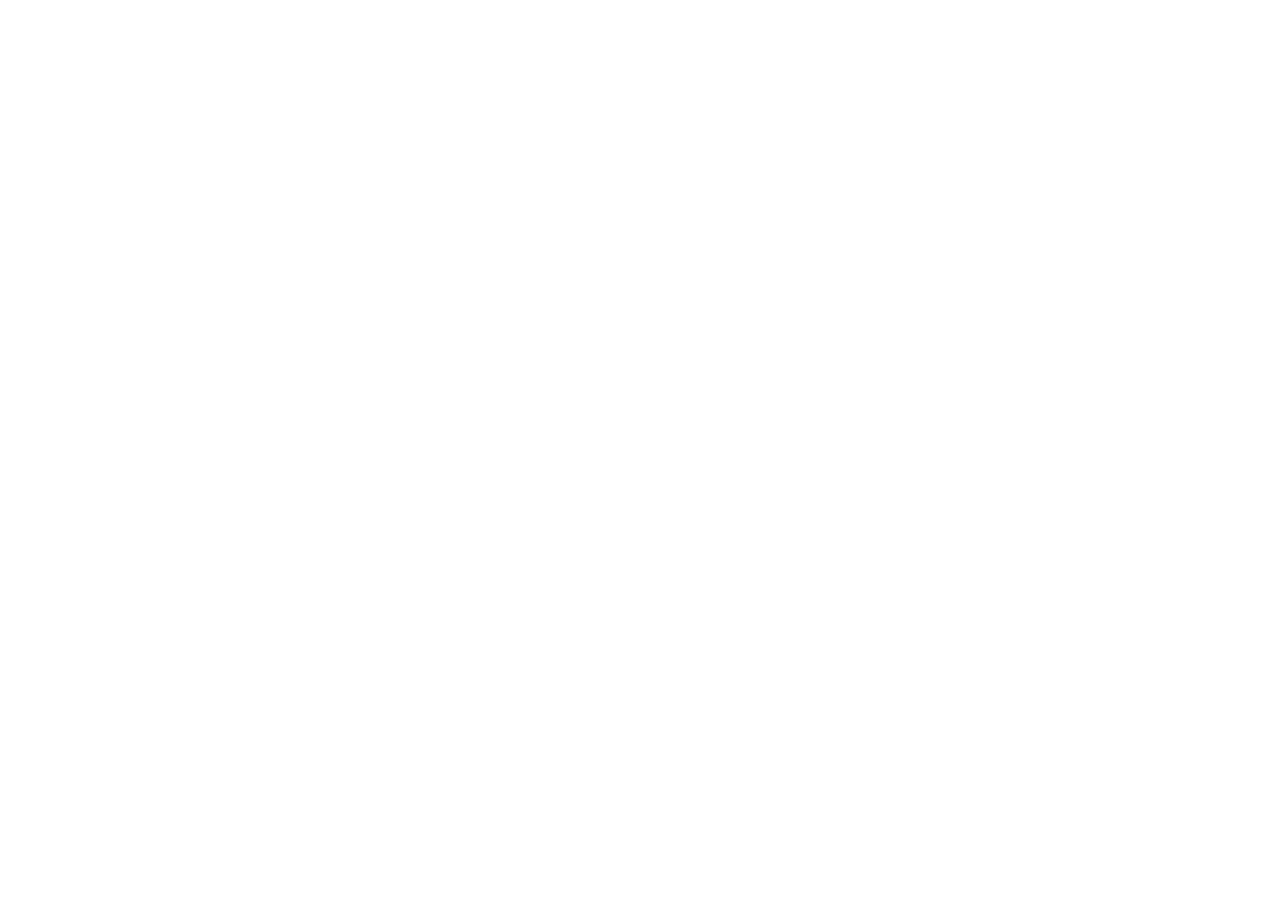
==== index.html @ d08702c9 "criei a página principal" ====
<!DOCTYPE html>
<html lang="pt-br">
<head>
    <meta charset="UTF-8">
    <meta http-equiv="X-UA-Compatible" content="IE=edge">
    <meta name="viewport" content="width=device-width, initial-scale=1.0">
    <link rel="shortcut icon" href="favicon.ico" type="image/x-icon">
    <title>Projeto Redes Sociasi</title>
</head>
<body>
    
</body>
</html>
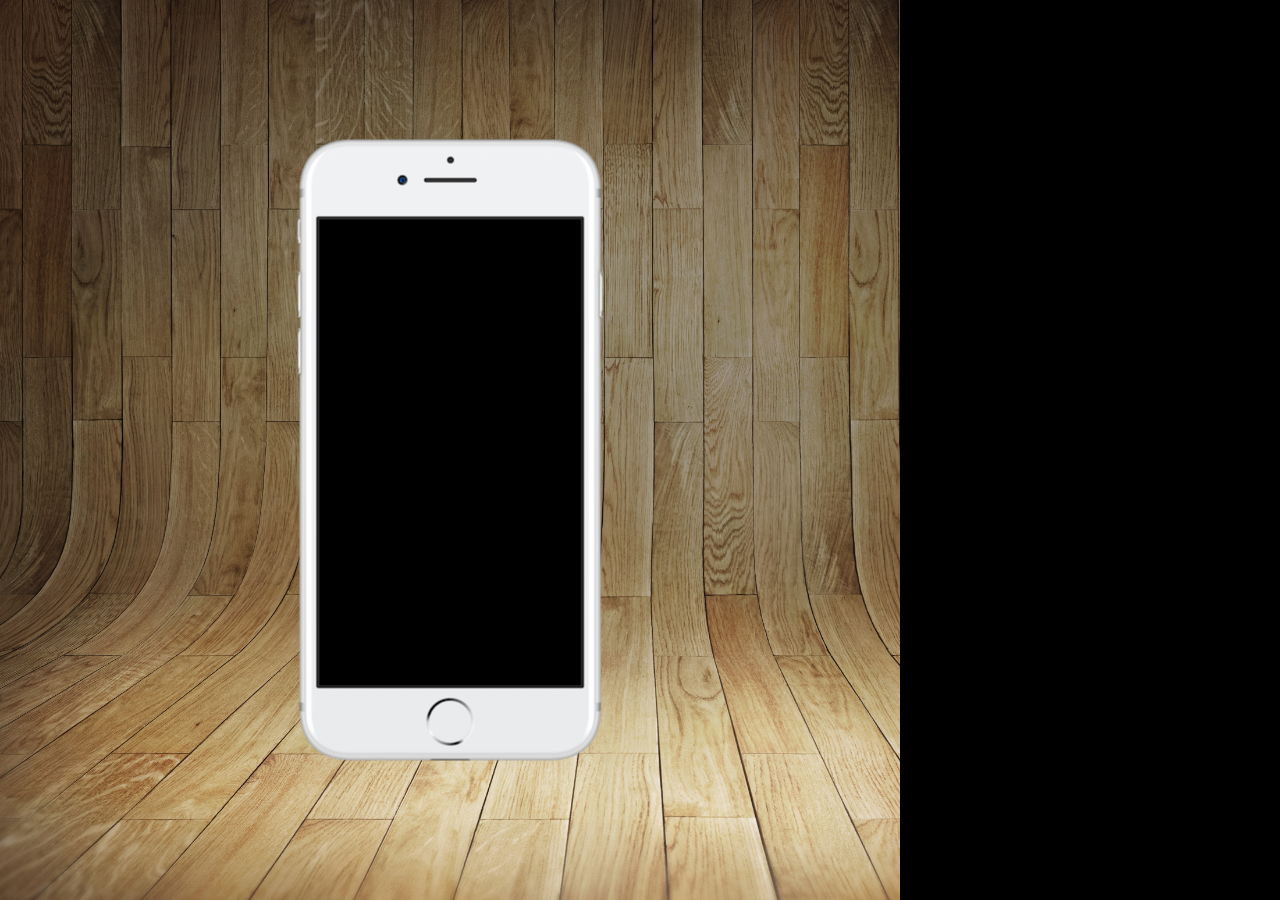
==== commit e58dab7e: "Atualização" ====
--- a/index.html
+++ b/index.html
@@ -5,9 +5,17 @@
     <meta http-equiv="X-UA-Compatible" content="IE=edge">
     <meta name="viewport" content="width=device-width, initial-scale=1.0">
     <link rel="shortcut icon" href="favicon.ico" type="image/x-icon">
+    <link rel="stylesheet" href="estilos/style.css">
     <title>Projeto Redes Sociasi</title>
 </head>
 <body>
-    
+    <main>
+        <section id="telefone">
+
+        </section>
+        <section id="redes-sociais">
+
+        </section>
+    </main>
 </body>
 </html>--- a/estilos/style.css
+++ b/estilos/style.css
@@ -0,0 +1,34 @@
+@charset "UFT-8";
+
+*{
+    margin: 0px;
+    padding: 0px;
+    font-family: Arial, Helvetica, sans-serif;
+}
+
+html, body{
+    height: 100vh;
+    width: 100vh;
+    background-color: black;
+}
+
+body{
+    background: url(../imagens/fundo-madeira.jpg) no-repeat top center;
+    background-size: cover;
+    background-attachment: fixed;
+}
+
+main{
+    position: relative;
+    height: 100vh;
+}
+
+section#telefone{
+    position: absolute;
+    top: 50%;
+    left: 50%;
+    transform: translate(-50%, -50%);
+    height: 627px;
+    width: 311px;
+    background: url(../imagens/frame-iphone.png) no-repeat;
+}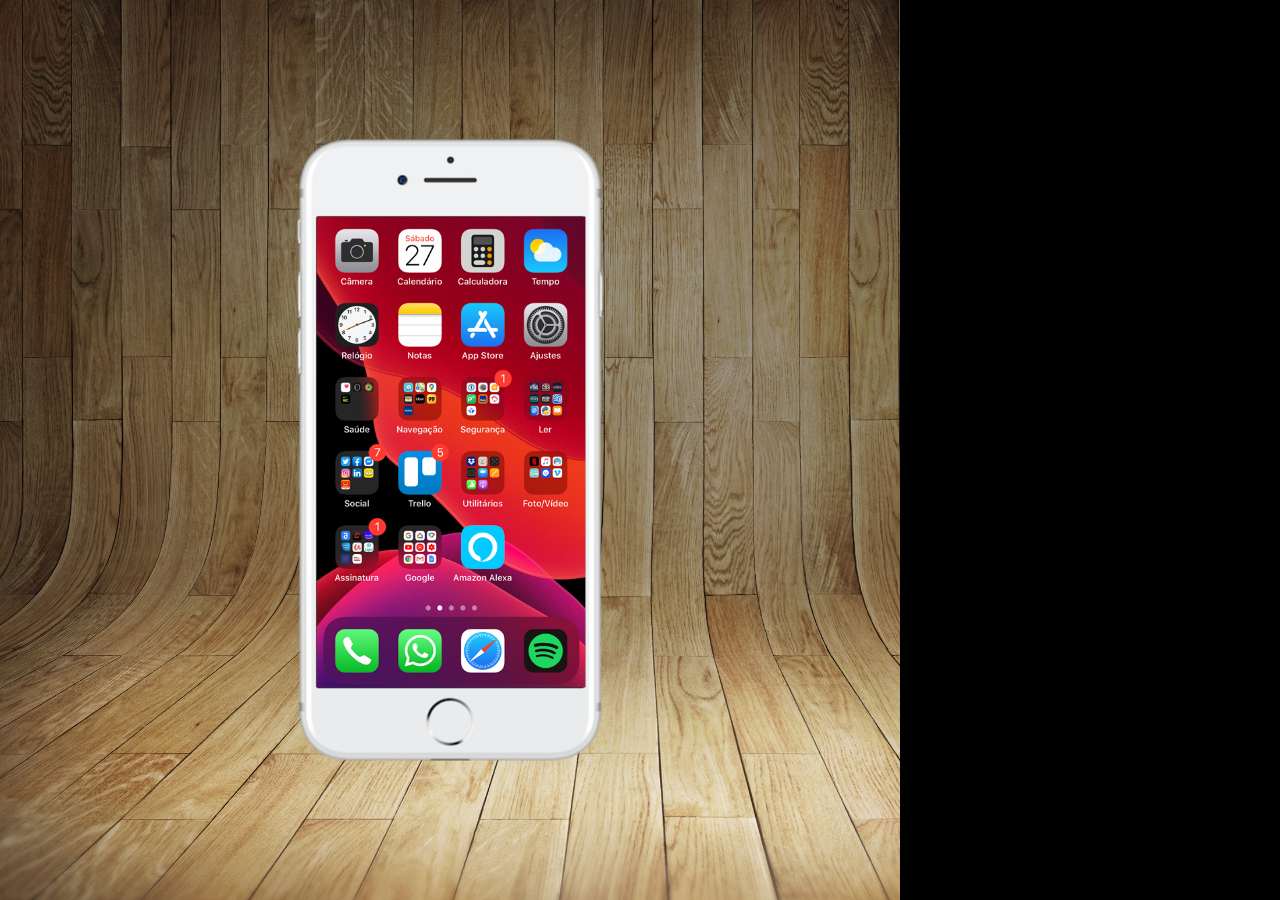
==== commit a64a24a6: "Criei a tela home" ====
--- a/index.html
+++ b/index.html
@@ -11,7 +11,7 @@
 <body>
     <main>
         <section id="telefone">
-
+            <iframe src="home.html" name="tela" id="tela" frameborder="0"></iframe>
         </section>
         <section id="redes-sociais">
 
--- a/estilos/style.css
+++ b/estilos/style.css
@@ -31,4 +31,12 @@
     height: 627px;
     width: 311px;
     background: url(../imagens/frame-iphone.png) no-repeat;
+}
+
+iframe#tela{
+    position: relative;
+    top: 80px;
+    left: 22px;
+    width: 269px;
+    height: 471px;
 }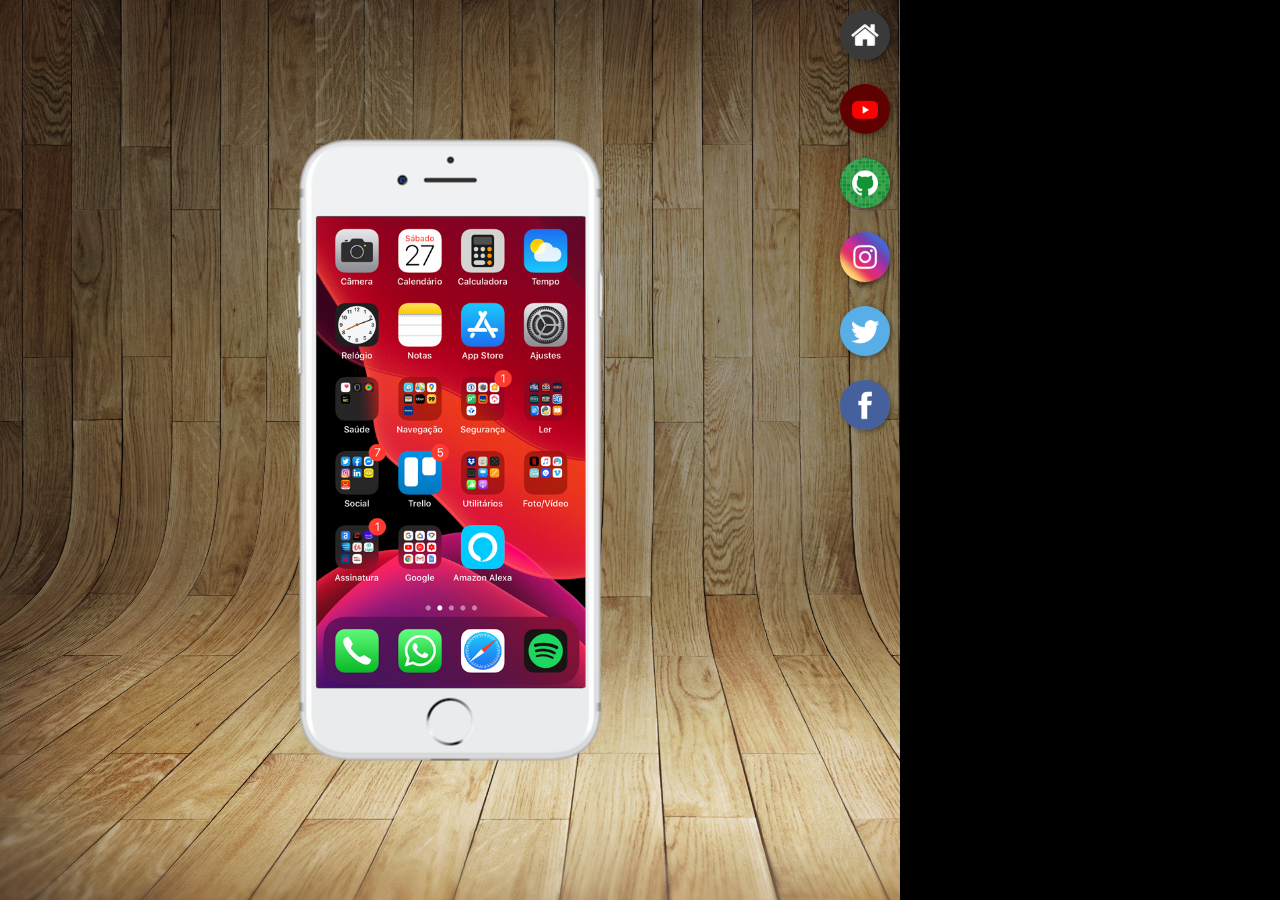
==== commit cc4c9bac: "Criei botões na lateral" ====
--- a/index.html
+++ b/index.html
@@ -11,10 +11,17 @@
 <body>
     <main>
         <section id="telefone">
-            <iframe src="home.html" name="tela" id="tela" frameborder="0"></iframe>
+            <iframe src="home.html" name="tela" id="tela" frameborder="0">
+                Seu navegador não é compatível com isso.
+            </iframe>
         </section>
         <section id="redes-sociais">
-
+            <a href="#" target="tela"><img src="imagens/logo-home.jpg" alt="Home"></a><br>
+            <a href="#" target="tela"><img src="imagens/logo-youtube.jpg" alt="Youtube"></a><br>
+            <a href="#" target="tela"><img src="imagens/logo-github.jpg" alt="Github"></a><br>
+            <a href="#" target="tela"><img src="imagens/logo-instagram.jpg" alt="Instagram"></a><br>
+            <a href="#" target="tela"><img src="imagens/logo-twitter.jpg" alt="Twitter"></a><br>
+            <a href="#" target="tela"><img src="imagens/logo-facebook.jpg" alt="Facebook"></a>
         </section>
     </main>
 </body>
--- a/estilos/style.css
+++ b/estilos/style.css
@@ -39,4 +39,23 @@
     left: 22px;
     width: 269px;
     height: 471px;
+}
+
+section#redes-sociais{
+    text-align: right;
+}
+
+section#redes-sociais img{
+    width: 50px;
+    margin: 10px;
+    border-radius: 50%;
+    box-shadow: 2px 2px 5px rgba(0, 0, 0, 0.400);
+    box-sizing: border-box;
+}
+
+section#redes-sociais img:hover{
+    border: 2px solid rgba(255, 255, 255, 0.637);
+    transform: translate(-3px, -3px);
+    box-shadow: 5px 5px 10px rgba(0, 0, 0, 0.623);
+    transition: transform 0.5s border 1s;
 }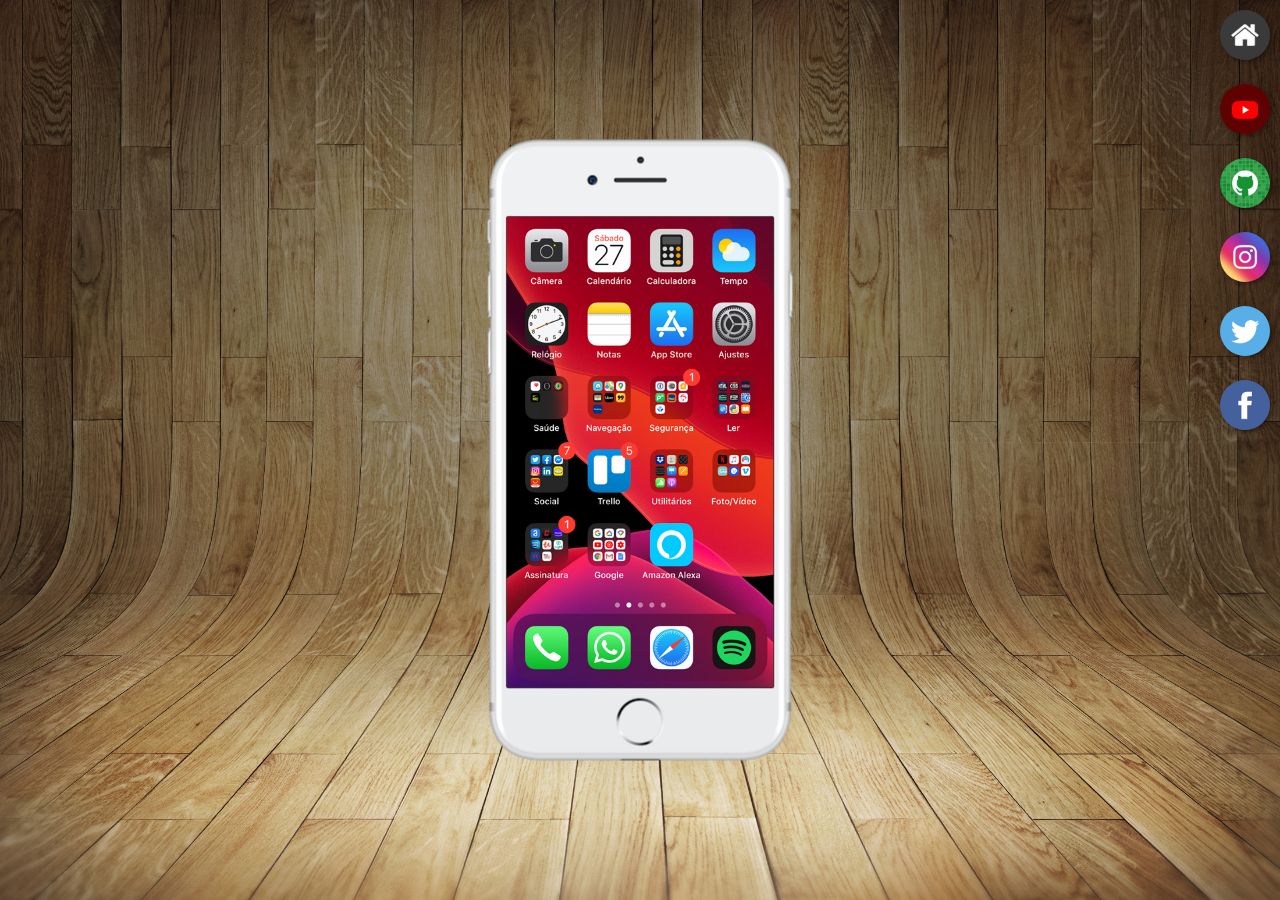
==== commit 9870f36e: "atualização" ====
--- a/index.html
+++ b/index.html
@@ -16,12 +16,12 @@
             </iframe>
         </section>
         <section id="redes-sociais">
-            <a href="#" target="tela"><img src="imagens/logo-home.jpg" alt="Home"></a><br>
-            <a href="#" target="tela"><img src="imagens/logo-youtube.jpg" alt="Youtube"></a><br>
-            <a href="#" target="tela"><img src="imagens/logo-github.jpg" alt="Github"></a><br>
-            <a href="#" target="tela"><img src="imagens/logo-instagram.jpg" alt="Instagram"></a><br>
-            <a href="#" target="tela"><img src="imagens/logo-twitter.jpg" alt="Twitter"></a><br>
-            <a href="#" target="tela"><img src="imagens/logo-facebook.jpg" alt="Facebook"></a>
+            <a href="home.html" target="tela"><img src="imagens/logo-home.jpg" alt="Home"></a><br>
+            <a href="youtube.html" target="tela"><img src="imagens/logo-youtube.jpg" alt="Youtube"></a><br>
+            <a href="github.html" target="tela"><img src="imagens/logo-github.jpg" alt="Github"></a><br>
+            <a href="instagram.html" target="tela"><img src="imagens/logo-instagram.jpg" alt="Instagram"></a><br>
+            <a href="twitter.html" target="tela"><img src="imagens/logo-twitter.jpg" alt="Twitter"></a><br>
+            <a href="facebook.html" target="tela"><img src="imagens/logo-facebook.jpg" alt="Facebook"></a>
         </section>
     </main>
 </body>
--- a/estilos/style.css
+++ b/estilos/style.css
@@ -8,7 +8,7 @@
 
 html, body{
     height: 100vh;
-    width: 100vh;
+    width: 100vw;
     background-color: black;
 }
 
@@ -37,7 +37,7 @@
     position: relative;
     top: 80px;
     left: 22px;
-    width: 269px;
+    width: 267px;
     height: 471px;
 }
 
